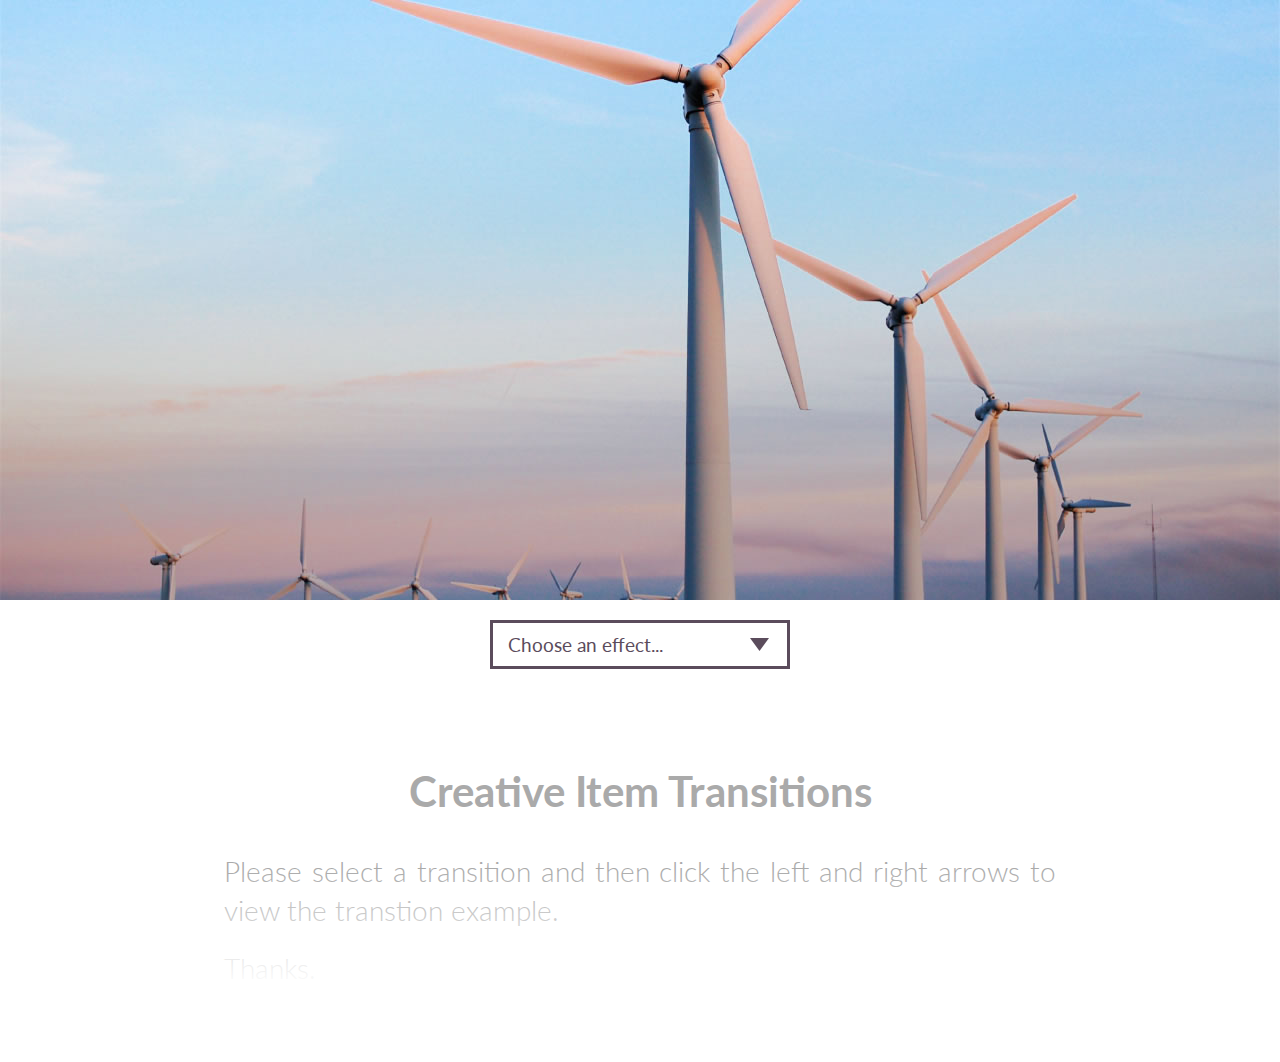
==== transitions/index.html @ 9791c580 "add transitions example" ====
<!DOCTYPE html>
<html lang="en" class="no-js">
	<head>
		<meta charset="UTF-8" />
		<meta http-equiv="X-UA-Compatible" content="IE=edge">
		<meta name="viewport" content="width=device-width, initial-scale=1">
		<title>Item Transition Inspiration | Demo 2: Full Width</title>
		<meta name="description" content="Item Transition Inspiration | Demo 2: Full Width" />
		<meta name="keywords" content="item transition, css animation, inspiration, web design, demo" />
		<meta name="author" content="Codrops" />
		<link rel="shortcut icon" href="../favicon.ico">
		<link rel="stylesheet" type="text/css" href="css/normalize.css" />
		<link rel="stylesheet" type="text/css" href="css/demo.css" />
		<link rel="stylesheet" type="text/css" href="css/component.css" />
		<link rel="stylesheet" type="text/css" href="css/fxfullwidth.css" />
		<script src="js/modernizr.custom.js"></script>
	</head>
	<body>
		<div class="container demo-2">
			<section>
				<div id="component" class="component component-fullwidth">
					<ul class="itemwrap">
						<li class="current"><img src="img/6.jpg" alt="img06"/>one</li>
						<li><img src="img/7.jpg" alt="img07"/>two</li>
						<li><img src="img/8.jpg" alt="img08"/>three</li>
            <li><img src="img/9.jpg" alt="img08"/>four</li>
					</ul>
          <div class="custom-select">
            <select id="fxselect" name="fxselect">
              <option value="-1" selected>Choose an effect...</option>
              <option value="fxSoftScale">Soft scale</option>
              <option value="fxPressAway">Press away</option>
              <option value="fxSideSwing">Side Swing</option>
              <option value="fxFortuneWheel">Fortune wheel</option>
              <option value="fxSwipe">Swipe</option>
              <option value="fxPushReveal">Push reveal</option>
              <option value="fxSnapIn">Snap in</option>
              <option value="fxLetMeIn">Let me in</option>
              <option value="fxStickIt">Stick it</option>
              <option value="fxArchiveMe">Archive me</option>
              <option value="fxVGrowth">Vertical growth</option>
              <option value="fxSlideBehind">Slide Behind</option>
              <option value="fxSoftPulse">Soft Pulse</option>
              <option value="fxEarthquake">Earthquake</option>
              <option value="fxCliffDiving">Cliff diving</option>
            </select>
          </div>
					<nav>
						<a class="prev" href="#">Previous item</a>
						<a class="next" href="#">Next item</a>
					</nav>
				</div>
			</section>
			<section class="dummy">
				<h2>Creative Item Transitions</h2>
				<p>Please select a transition and then click the left and right arrows to view the transtion example.</p>
        <p>Thanks.</p>
			</section>

		</div><!-- /container -->
		<script src="js/classie.js"></script>
		<script src="js/main.js"></script>
	</body>
</html>
---- transitions/css/demo.css ----
@import url(http://fonts.googleapis.com/css?family=Lato:300,400,700);
@font-face {
	font-weight: normal;
	font-style: normal;
	font-family: 'codropsicons';
	src:url('../fonts/codropsicons/codropsicons.eot');
	src:url('../fonts/codropsicons/codropsicons.eot?#iefix') format('embedded-opentype'),
		url('../fonts/codropsicons/codropsicons.woff') format('woff'),
		url('../fonts/codropsicons/codropsicons.ttf') format('truetype'),
		url('../fonts/codropsicons/codropsicons.svg#codropsicons') format('svg');
}

*, *:after, *:before { -webkit-box-sizing: border-box; -moz-box-sizing: border-box; box-sizing: border-box; }
.clearfix:before, .clearfix:after {
 /*content: ''; */
 display: table; }
.clearfix:after { clear: both; }

body {
	background: #fff;
	color: #5b4c5c;
	font-size: 100%;
	line-height: 1.25;
	font-family: 'Lato', Arial, sans-serif;
}

a {
	color: #928792;
	text-decoration: none;
	outline: none;
}

a:hover, a:focus {
	color: #726973;
}

section {
	padding: 0 0 2em;
	text-align: center;
}

.dummy {
	font-size: 1.75em;
	color: #aaa;
	text-align: justify;
	width: 65%;
	margin: 0 auto;
	padding-top: 3.5em;
}

.dummy h2 {
	text-align: center;
}

.dummy p {
	line-height: 1.4;
	position: relative;
	font-weight: 300;
	margin: 0 0 0.65em;
}

.dummy p:last-child::after {
	content: '';
	position: absolute;
	bottom: 0;
	left: 0;
	height: 120px;
	width: 100%;
	background-image: linear-gradient(to bottom, transparent, white);
}

/* Custom select style, from: https://coderwall.com/p/w7npmq and http://codepen.io/gnclmorais/pen/cHkqt */
.custom-select {
	padding: 0;
	border: 3px solid #5b4c5c;
	width: 300px;
	margin: 20px auto 25px;
	overflow: hidden;
	font-size: 1.2em;
	background: transparent url(../img/triangle_dark.png) no-repeat 94% 50%;
}

.custom-select select {
	padding: 10px 15px;
	cursor: pointer;
	width: 100%;
	color: #5b4c5c;
	border: none;
	box-shadow: none;
	background-color: transparent;
	background-image: none;
	-webkit-appearance: none;
	-moz-appearance: none;
	appearance: none;
	text-indent: 0.01px;
    text-overflow: '';
}

.custom-select select:focus {
	outline: none;
}

@media screen and (max-width: 25em) {

	.codrops-icon span {
		display: none;
	}

}
---- transitions/css/component.css ----
@font-face {
	font-family: 'fontawesome';
	src:url('../fonts/fontawesome/fontawesome.eot?-ulzwqn');
	src:url('../fonts/fontawesome/fontawesome.eot?#iefix-ulzwqn') format('embedded-opentype'),
		url('../fonts/fontawesome/fontawesome.woff?-ulzwqn') format('woff'),
		url('../fonts/fontawesome/fontawesome.ttf?-ulzwqn') format('truetype'),
		url('../fonts/fontawesome/fontawesome.svg?-ulzwqn#fontawesome') format('svg');
	font-weight: normal;
	font-style: normal;
} /* Made with http://icomoon.io/app */


.container {
	overflow: hidden;
}

/* This is the style for the dummy image slider. Animations are in fx[type].css */

.component {
	margin: 0 auto;
	position: relative;
	margin-bottom: 40px;
	max-width: 100%;
}

.component-small {
	width: 650px;
	height: 290px;
}

.component-fullwidth {
	width: 100%;
	height: 600px;
	margin-bottom: 0;
	background: #333;
}

.component-transparent {
	width: 900px;
	height: 500px;
}

.component > ul {
	width: 100%;
	max-width: 100%;
	height: 100%;
	position: relative;
	list-style: none;
	padding: 0;
	margin: 0 auto;
}

.component-small > ul {
	width: 450px;
}

.component-fullwidth > ul {
	overflow: hidden;
}

.component-transparent > ul {
	width: 112px;
}

.component li {
	width: 100%;
	height: 100%;
	position: absolute;
	top: 0;
	left: 0;
	pointer-events: none;
	opacity: 0;
	z-index: 999;
}

.component-fullwidth li {
	overflow: hidden;
}

.component .current {
	opacity: 1;
	pointer-events: auto;
	z-index: 1000;
}

.component li img {
	display: block;
	max-width: 100%;
}

.component-fullwidth li img {
	min-width: 100%;
	max-width: none;
	position: absolute;
	left: 50%;
	-webkit-transform: translateX(-50%);
	transform: translateX(-50%);
}

.component nav a {
	position: absolute;
	width: 60px;
	height: 60px;
	color: #5b4c5c;
	outline: none;
	overflow: hidden;
	text-align: center;
	line-height: 200px;
	top: 50%;
	-webkit-transform: translateY(-50%);
	transform: translateY(-50%);
}

.component-small nav a.prev,
.component-transparent nav a.prev {
	left: 0px;
}

.component-small nav a.next,
.component-transparent nav a.next {
	right: 0px;
}

.component-fullwidth nav a {
	top: 100%;
	margin-top: 85px;
	left: 50%;
	-webkit-transform: translateY(0%);
	transform: translateY(0%);
}

.component-fullwidth nav a.prev {
	margin-left: -80px;
}

.component-fullwidth nav a.next {
	margin-left: 20px;
}

.component nav a::before {
	position: absolute;
	left: 0;
	top: 0;
	width: 100%;
	line-height: 60px;
	height: 100%;
	font-family: 'fontawesome';
	font-size: 60px;
	speak: none;
	font-style: normal;
	font-weight: normal;
	font-variant: normal;
	text-transform: none;
	line-height: 1;
	opacity: 0.5;
	-webkit-font-smoothing: antialiased;
	-moz-osx-font-smoothing: grayscale;
}

.component nav a:hover::before {
	opacity: 1;
}

a.prev::before {
	content: "\e601";
}

a.next::before {
	content: "\e600";
}

@media screen and (max-width: 35.5em) {
	.component-small nav a {
		top: 100%;
		margin-top: 10px;
		-webkit-transform: translateY(0%);
		transform: translateY(0%);
	}

	.component-small nav a.prev {
		left: 50%;
		margin-left: -80px;
	}

	.component-small nav a.next {
		margin-left: 20px;
		right: auto;
		left: 50%;
	}
}
---- transitions/css/fxfullwidth.css ----
/* 4 classes: navInLeft, navInRight, navOutLeft, navOutRight */

/*****************************************/
/* Soft Scale */
/*****************************************/

.fxSoftScale .navOutNext {
	-webkit-animation: scaleUp 1.5s forwards cubic-bezier(0.7, 0, 0.3, 1);
	animation: scaleUp 1.5s forwards cubic-bezier(0.7, 0, 0.3, 1);
}

.fxSoftScale .navInNext {
	-webkit-animation: scaleDownUp 1.5s forwards cubic-bezier(0.7, 0, 0.3, 1);
	animation: scaleDownUp 1.5s forwards cubic-bezier(0.7, 0, 0.3, 1);
}

.fxSoftScale .navOutPrev {
	-webkit-animation: scaleDown 1.5s forwards cubic-bezier(0.7, 0, 0.3, 1);
	animation: scaleDown 1.5s forwards cubic-bezier(0.7, 0, 0.3, 1);
}

.fxSoftScale .navInPrev {
	-webkit-animation: scaleUpDown 1.5s forwards cubic-bezier(0.7, 0, 0.3, 1);
	animation: scaleUpDown 1.5s forwards cubic-bezier(0.7, 0, 0.3, 1);
}

@-webkit-keyframes scaleUp {
	to {
		-webkit-transform: scale(1.2);
		opacity: 0;
	}
}

@keyframes scaleUp {
	to {
		transform: scale(1.2);
		opacity: 0;
	}
}

@-webkit-keyframes scaleDownUp {
	from {
		opacity: 0;
		-webkit-transform: scale(0.9);
	}
	to {
		opacity: 1;
		-webkit-transform: scale(1);
	}
}

@keyframes scaleDownUp {
	from {
		opacity: 0;
		transform: scale(0.9);
	}
	to {
		opacity: 1;
		transform: scale(1);
	}
}

@-webkit-keyframes scaleDown {
	to {
		opacity: 0;
		-webkit-transform: scale(0.9);
	}
}

@keyframes scaleDown {
	to {
		opacity: 0;
		transform: scale(0.9);
	}
}

@-webkit-keyframes scaleUpDown {
	from {
		-webkit-transform: scale(1.2);
	}
	to {
		opacity: 1;
		-webkit-transform: scale(1);
	}
}

@keyframes scaleUpDown {
	from {
		transform: scale(1.2);
	}
	to {
		opacity: 1;
		transform: scale(1);
	}
}

/*****************************************/
/* Press away */
/*****************************************/

.fxPressAway .navOutNext {
	-webkit-animation: slideOutScaleRight 1.2s forwards cubic-bezier(0.7, 0, 0.3, 1);
	animation: slideOutScaleRight 1.2s forwards cubic-bezier(0.7, 0, 0.3, 1);
}

.fxPressAway .navInNext {
	opacity: 1;
	-webkit-animation: slideInFromLeft 1.2s forwards cubic-bezier(0.7, 0, 0.3, 1);
	animation: slideInFromLeft 1.2s forwards cubic-bezier(0.7, 0, 0.3, 1);
}

.fxPressAway .navOutPrev {
	-webkit-animation: slideOutScaleLeft 1.2s forwards cubic-bezier(0.7, 0, 0.3, 1);
	animation: slideOutScaleLeft 1.2s forwards cubic-bezier(0.7, 0, 0.3, 1);
}

.fxPressAway .navInPrev {
	opacity: 1;
	-webkit-animation: slideInFromRight 1.2s forwards cubic-bezier(0.7, 0, 0.3, 1);
	animation: slideInFromRight 1.2s forwards cubic-bezier(0.7, 0, 0.3, 1);
}

@-webkit-keyframes slideOutScaleRight {
	to {
		-webkit-transform: translateX(100%) scale(0.9);
		opacity: 0;
	}
}

@keyframes slideOutScaleRight {
	to {
		transform: translateX(100%) scale(0.9);
		opacity: 0;
	}
}

@-webkit-keyframes slideInFromLeft {
	from {
		-webkit-transform: translateX(-100%);
	}
	to {
		-webkit-transform: translateX(0);
	}
}

@keyframes slideInFromLeft {
	from {
		transform: translateX(-100%);
	}
	to {
		transform: translateX(0);
	}
}

@-webkit-keyframes slideOutScaleLeft {
	to {
		-webkit-transform: translateX(-100%) scale(0.9);
		opacity: 0;
	}
}

@keyframes slideOutScaleLeft {
	to {
		transform: translateX(-100%) scale(0.9);
		opacity: 0;
	}
}

@-webkit-keyframes slideInFromRight {
	from {
		-webkit-transform: translateX(100%);
	}
	to {
		-webkit-transform: translateX(0);
	}
}

@keyframes slideInFromRight {
	from {
		transform: translateX(100%);
	}
	to {
		transform: translateX(0);
	}
}

/*****************************************/
/* Side Swing */
/*****************************************/

.fxSideSwing .navOutNext {
	-webkit-animation: slideOutScaleRight 1.2s forwards;
	animation: slideOutScaleRight 1.2s forwards;
	-webkit-animation-timing-function: cubic-bezier(1, 0, 0, 1); /* older webkit */
	-webkit-animation-timing-function: cubic-bezier(1, -0.2, 0, 1);
	animation-timing-function: cubic-bezier(1, -0.2, 0, 1);
}

.fxSideSwing .navInNext {
	opacity: 1;
	-webkit-animation: slideInFromLeft 1.2s forwards;
	animation: slideInFromLeft 1.2s forwards;
	-webkit-animation-timing-function: cubic-bezier(1, 0, 0, 1); /* older webkit */
	-webkit-animation-timing-function: cubic-bezier(1, -0.2, 0, 1);
	animation-timing-function: cubic-bezier(1, -0.2, 0, 1);
}

.fxSideSwing .navOutPrev {
	-webkit-animation: slideOutScaleLeft 1.2s forwards;
	animation: slideOutScaleLeft 1.2s forwards;
	-webkit-animation-timing-function: cubic-bezier(1, 0, 0, 1); /* older webkit */
	-webkit-animation-timing-function: cubic-bezier(1, -0.2, 0, 1);
	animation-timing-function: cubic-bezier(1, -0.2, 0, 1);
}

.fxSideSwing .navInPrev {
	opacity: 1;
	-webkit-animation: slideInFromRight 1.2s forwards;
	animation: slideInFromRight 1.2s forwards;
	-webkit-animation-timing-function: cubic-bezier(1, 0, 0, 1); /* older webkit */
	-webkit-animation-timing-function: cubic-bezier(1, -0.2, 0, 1);
	animation-timing-function: cubic-bezier(1, -0.2, 0, 1);
}

/*****************************************/
/* Fortune wheel */
/*****************************************/

.fxFortuneWheel .itemwrap {
	-webkit-perspective: 1600px;
	perspective: 1600px;
}

.fxFortuneWheel .navOutNext {
	-webkit-animation: slideOutScaleRight 1.2s forwards cubic-bezier(0.7, 0, 0.3, 1);
	animation: slideOutScaleRight 1.2s forwards cubic-bezier(0.7, 0, 0.3, 1);
}

.fxFortuneWheel .navInNext {
	-webkit-transform-origin: 100% 50%;
	transform-origin: 100% 50%;
	-webkit-animation: rotateInFromLeft 1.2s forwards cubic-bezier(0.7, 0, 0.3, 1);
	animation: rotateInFromLeft 1.2s forwards cubic-bezier(0.7, 0, 0.3, 1);
}

.fxFortuneWheel .navOutPrev {
	-webkit-animation: slideOutScaleLeft 1.2s forwards cubic-bezier(0.7, 0, 0.3, 1);
	animation: slideOutScaleLeft 1.2s forwards cubic-bezier(0.7, 0, 0.3, 1);
}

.fxFortuneWheel .navInPrev {
	-webkit-transform-origin: 0% 50%;
	transform-origin: 0% 50%;
	-webkit-animation: rotateInFromRight 1.2s forwards cubic-bezier(0.7, 0, 0.3, 1);
	animation: rotateInFromRight 1.2s forwards cubic-bezier(0.7, 0, 0.3, 1);
}

@-webkit-keyframes rotateInFromLeft {
	from {
		-webkit-transform: translateX(-100%) rotateY(-55deg);
	}
	to {
		-webkit-transform: translateX(0) rotateY(0deg);
		opacity: 1;
	}
}

@keyframes rotateInFromLeft {
	from {
		transform: translateX(-100%) rotateY(-55deg);
	}
	to {
		transform: translateX(0) rotateY(0deg);
		opacity: 1;
	}
}

@-webkit-keyframes rotateInFromRight {
	from {
		-webkit-transform: translateX(100%) rotateY(55deg);
	}
	to {
		-webkit-transform: translateX(0) rotateY(0deg);
		opacity: 1;
	}
}

@keyframes rotateInFromRight {
	from {
		transform: translateX(100%) rotateY(55deg);
	}
	to {
		transform: translateX(0) rotateY(0deg);
		opacity: 1;
	}
}

/*****************************************/
/* Swipe */
/*****************************************/

.fxSwipe .navOutNext {
	-webkit-animation: decreaseHeight 0.8s forwards ease-in-out;
	animation: decreaseHeight 0.8s forwards ease-in-out;
}

.fxSwipe .navInNext {
	-webkit-animation: show 0.8s forwards ease-in-out;
	animation: show 0.8s forwards ease-in-out;
}

.fxSwipe .navOutPrev {
	-webkit-animation: hide 0.8s forwards ease-in-out;
	animation: hide 0.8s forwards ease-in-out;
}

.fxSwipe .navInPrev {
	z-index: 1001;
	opacity: 1;
	-webkit-animation: increaseHeight 0.8s forwards ease-in-out;
	animation: increaseHeight 0.8s forwards ease-in-out;
}

@-webkit-keyframes decreaseHeight {
	to {
		height: 0;
	}
}

@keyframes decreaseHeight {
	to {
		height: 0;
	}
}

@-webkit-keyframes show {
	0% {
		opacity: 0;
	}
	1%,100% {
		opacity: 1;
	}
}

@keyframes show {
	0% {
		opacity: 0;
	}
	1%,100% {
		opacity: 1;
	}
}

@-webkit-keyframes hide {
	0%,99% {
		opacity: 1;
	}
	100% {
		opacity: 0;
	}
}

@keyframes hide {
	0%,99% {
		opacity: 1;
	}
	100% {
		opacity: 0;
	}
}

@-webkit-keyframes increaseHeight {
	from {
		height: 0;
	}
	to {
		height: 100%;
	}
}

@keyframes increaseHeight {
	from {
		height: 0;
	}
	to {
		height: 100%;
	}
}

/*****************************************/
/* Push reveal */
/*****************************************/

.fxPushReveal .navOutNext {
	opacity: 1;
	-webkit-animation: slideOutBottom 0.7s forwards ease-in-out;
	animation: slideOutBottom 0.7s forwards ease-in-out;
}

.fxPushReveal .navInNext {
	opacity: 1;
	-webkit-animation: slideInHalfFromTop 0.7s forwards ease-in-out;
	animation: slideInHalfFromTop 0.7s forwards ease-in-out;
}

.fxPushReveal .navOutPrev {
	opacity: 1;
	-webkit-animation: slideOutHalfTop 0.7s forwards ease-in-out;
	animation: slideOutHalfTop 0.7s forwards ease-in-out;
}

.fxPushReveal .navInPrev {
	opacity: 1;
	z-index: 1001;
	-webkit-animation: slideInFromBottom 0.7s forwards ease-in-out;
	animation: slideInFromBottom 0.7s forwards ease-in-out;
}

@-webkit-keyframes slideOutBottom {
	to {
		-webkit-transform: translateY(100%);
	}
}

@keyframes slideOutBottom {
	to {
		transform: translateY(100%);
	}
}

@-webkit-keyframes slideInHalfFromTop {
	from {
		-webkit-transform: translateY(-50%);
	}
	to {
		-webkit-transform: translateY(0);
	}
}

@keyframes slideInHalfFromTop {
	from {
		transform: translateY(-50%);
	}
	to {
		transform: translateY(0);
	}
}

@-webkit-keyframes slideOutHalfTop {
	to {
		-webkit-transform: translateY(-50%);
	}
}

@keyframes slideOutHalfTop {
	to {
		transform: translateY(-50%);
	}
}

@-webkit-keyframes slideInFromBottom {
	from {
		-webkit-transform: translateY(100%);
	}
	to {
		-webkit-transform: translateY(0);
	}
}

@keyframes slideInFromBottom {
	from {
		transform: translateY(100%);
	}
	to {
		transform: translateY(0);
	}
}

/*****************************************/
/* Snap in */
/*****************************************/

.fxSnapIn .navOutNext {
	-webkit-animation: slideOutLeft 0.5s forwards ease-in;
	animation: slideOutLeft 0.5s forwards ease-in;
}

.fxSnapIn .navInNext {
	z-index: 1001;
	opacity: 1;
	-webkit-animation: slideFromRightFast 0.5s forwards cubic-bezier(0.7, 0, 0.3, 1);
	animation: slideFromRightFast 0.5s forwards cubic-bezier(0.7, 0, 0.3, 1);
}

.fxSnapIn .navOutPrev {
	-webkit-animation: slideOutRight 0.5s forwards ease-in;
	animation: slideOutRight 0.5s forwards ease-in;
}

.fxSnapIn .navInPrev {
	z-index: 1001;
	opacity: 1;
	-webkit-animation: slideFromLeftFast 0.5s forwards cubic-bezier(0.7, 0, 0.3, 1);
	animation: slideFromLeftFast 0.5s forwards cubic-bezier(0.7, 0, 0.3, 1);
}

.fxSnapIn li::after {
	content: '';
	position: absolute;
	top: 0;
	left: 0;
	width: 100%;
	height: 100%;
	opacity: 0;
	pointer-events: none;
	background-color: rgba(0,0,0,0.8);
	-webkit-transition: opacity 0.4s 0.1s ease-in;
	transition: opacity 0.4s 0.1s ease-in;
}

.fxSnapIn .navOutPrev::after,
.fxSnapIn .navOutNext::after {
	opacity: 1;
}

@-webkit-keyframes slideOutLeft {
	to {
		-webkit-transform: translateX(-10%);
	}
}

@keyframes slideOutLeft {
	to {
		transform: translateX(-10%);
	}
}

@-webkit-keyframes slideFromRightFast {
	0%,50% {
		-webkit-transform: translateX(100%);
	}
	100% {
		-webkit-transform: translateX(0%);
	}
}

@keyframes slideFromRightFast {
	0%,50% {
		transform: translateX(100%);
	}
	100% {
		transform: translateX(0%);
	}
}

@-webkit-keyframes slideOutRight {
	to {
		-webkit-transform: translateX(10%);
	}
}

@keyframes slideOutRight {
	to {
		transform: translateX(10%);
	}
}

@-webkit-keyframes slideFromLeftFast {
	0%,50% {
		-webkit-transform: translateX(-100%);
	}
	100% {
		-webkit-transform: translateX(0%);
	}
}

@keyframes slideFromLeftFast {
	0%,50% {
		transform: translateX(-100%);
	}
	100% {
		transform: translateX(0%);
	}
}

/*****************************************/
/* Let me in */
/*****************************************/

.fxLetMeIn .itemwrap {
	-webkit-perspective: 1600px;
	perspective: 1600px;
}

.fxLetMeIn .navOutNext {
	-webkit-transform-origin: 0% 50%;
	transform-origin: 0% 50%;
	-webkit-animation: rotateOutRight 0.5s forwards ease-in-out;
	animation: rotateOutRight 0.5s forwards ease-in-out;
}

.fxLetMeIn .navInNext {
	z-index: 1001;
	opacity: 1;
	-webkit-animation: slideFromRightFast 0.5s forwards ease;
	animation: slideFromRightFast 0.5s forwards ease;
}

.fxLetMeIn .navOutPrev {
	-webkit-transform-origin: 100% 0%;
	transform-origin: 100% 0%;
	-webkit-animation: rotateOutLeft 0.5s forwards ease-in-out;
	animation: rotateOutLeft 0.5s forwards ease-in-out;
}

.fxLetMeIn .navInPrev {
	z-index: 1001;
	opacity: 1;
	-webkit-animation: slideFromLeftFast 0.5s forwards ease;
	animation: slideFromLeftFast 0.5s forwards ease;
}

.fxLetMeIn li::after {
	content: '';
	position: absolute;
	top: 0;
	left: 0;
	width: 100%;
	height: 100%;
	opacity: 0;
	pointer-events: none;
	background-color: rgba(0,0,0,0.6);
	-webkit-transition: opacity 0.5s ease-in-out;
	transition: opacity 0.5s ease-in-out;
}

.fxLetMeIn .navOutPrev::after,
.fxLetMeIn .navOutNext::after {
	opacity: 1;
}

@-webkit-keyframes rotateOutRight {
	to {
		-webkit-transform: rotateY(10deg);
	}
}

@keyframes rotateOutRight {
	to {
		transform: rotateY(10deg);
	}
}

@-webkit-keyframes rotateOutLeft {
	to {
		-webkit-transform: rotateY(-10deg);
	}
}

@keyframes rotateOutLeft {
	to {
		transform: rotateY(-10deg);
	}
}

/*****************************************/
/* Stick it */
/*****************************************/

.fxStickIt .itemwrap {
	-webkit-perspective: 1600px;
	perspective: 1600px;
}

.fxStickIt .navOutNext {
	-webkit-transform-origin: 50% 0%;
	transform-origin: 50% 0%;
	-webkit-animation: rotateBottomSideOut 0.8s forwards ease-in;
	animation: rotateBottomSideOut 0.8s forwards ease-in;
}

.fxStickIt .navInNext {
	z-index: 1001;
	opacity: 1;
	-webkit-animation: slideInFromBottomDelayed 0.8s forwards;
	animation: slideInFromBottomDelayed 0.8s forwards;
}

.fxStickIt .navOutPrev {
	opacity: 1;
	-webkit-animation: slideOutToBottom 0.8s forwards;
	animation: slideOutToBottom 0.8s forwards;
}

.fxStickIt .navInPrev {
	-webkit-transform-origin: 50% 0%;
	transform-origin: 50% 0%;
	-webkit-animation: rotateBottomSideIn 0.8s 0.1s forwards ease-in;
	animation: rotateBottomSideIn 0.8s 0.1s forwards ease-in;
}

@-webkit-keyframes rotateBottomSideOut {
	40% {
		-webkit-transform: rotateX(-15deg);
		-webkit-animation-timing-function: ease-out;
	}
	100% {
		opacity: 0;
		-webkit-transform: scale(0.8) translateZ(-200px);
	}
}

@keyframes rotateBottomSideOut {
	40% {
		transform: rotateX(-15deg);
		animation-timing-function: ease-out;
	}
	100% {
		opacity: 0;
		transform: scale(0.8) translateZ(-200px);
	}
}

@-webkit-keyframes slideInFromBottomDelayed {
	0%, 30% {
		-webkit-transform: translateY(100%);
	}
	100% {
		-webkit-transform: translateY(0);
	}
}

@keyframes slideInFromBottomDelayed {
	0%, 30% {
		transform: translateY(100%);
	}
	100% {
		transform: translateY(0);
	}
}

@-webkit-keyframes rotateBottomSideIn {
	0% {
		opacity: 0;
		-webkit-transform: scale(0.8) translateZ(-200px);
	}
	60% {
		-webkit-transform: scale(1) translateZ(0) rotateX(-15deg);
		-webkit-animation-timing-function: ease-out;
	}
	100% {
		opacity: 1;
		-webkit-transform: scale(1) translateZ(0) rotateX(0deg);
	}
}

@keyframes rotateBottomSideIn {
	0% {
		opacity: 0;
		transform: scale(0.8) translateZ(-200px);
	}
	60% {
		transform: scale(1) translateZ(0) rotateX(-15deg);
		animation-timing-function: ease-out;
	}
	100% {
		opacity: 1;
		transform: scale(1) translateZ(0) rotateX(0deg);
	}
}

/*****************************************/
/* Archive me */
/*****************************************/

.fxArchiveMe .navOutNext {
	-webkit-animation: scaleHalfDown 0.7s forwards cubic-bezier(0.7, 0, 0.3, 1);
	animation: scaleHalfDown 0.7s forwards cubic-bezier(0.7, 0, 0.3, 1);
}

.fxArchiveMe .navInNext {
	z-index: 1001;
	opacity: 1;
	-webkit-animation: slideInFromBottom 0.7s forwards cubic-bezier(0.7, 0, 0.3, 1);
	animation: slideInFromBottom 0.7s forwards cubic-bezier(0.7, 0, 0.3, 1);
}

.fxArchiveMe .navOutPrev {
	-webkit-animation: slideOutToBottom 0.7s forwards cubic-bezier(0.7, 0, 0.3, 1);
	animation: slideOutToBottom 0.7s forwards cubic-bezier(0.7, 0, 0.3, 1);
}

.fxArchiveMe .navInPrev {
	-webkit-animation: scaleHalfUp 0.7s forwards cubic-bezier(0.7, 0, 0.3, 1);
	animation: scaleHalfUp 0.7s forwards cubic-bezier(0.7, 0, 0.3, 1);
}

.fxArchiveMe li::before,
.fxArchiveMe li::after {
	content: '';
	position: absolute;
	top: 0;
	left: 0;
	width: 100%;
	height: 100%;
	pointer-events: none;
	background-color: rgba(0,0,0,0.7);
	-webkit-transition: opacity 0.7s cubic-bezier(0.7, 0, 0.3, 1);
	transition: opacity 0.7s cubic-bezier(0.7, 0, 0.3, 1);
}

.fxArchiveMe li::after,
.fxArchiveMe .navOutNext::before {
	opacity: 1;
}

.fxArchiveMe li::before,
.fxArchiveMe li.current::after,
.fxArchiveMe .navInNext::after,
.fxArchiveMe .navInPrev::after {
	opacity: 0;
}

.fxArchiveMe .navInNext::after {
	-webkit-transition: none;
	transition: none;
}

@-webkit-keyframes scaleHalfDown {
	to {
		-webkit-transform: scale(0.6);
		opacity: 0;
	}
}

@keyframes scaleHalfDown {
	to {
		transform: scale(0.6);
		opacity: 0;
	}
}

@-webkit-keyframes slideOutToBottom {
	to {
		-webkit-transform: translateY(100%);
	}
}

@keyframes slideOutToBottom {
	to {
		transform: translateY(100%);
	}
}

@-webkit-keyframes scaleHalfUp {
	from {
		opacity: 0;
		-webkit-transform: scale(0.6);
	}
	to {
		opacity: 1;
		-webkit-transform: scale(1);
	}
}

@keyframes scaleHalfUp {
	from {
		opacity: 0;
		transform: scale(0.6);
	}
	to {
		opacity: 1;
		transform: scale(1);
	}
}

/*****************************************/
/* Vertical growth */
/*****************************************/

.fxVGrowth .navOutNext {
	-webkit-animation: scaleDown 0.6s forwards cubic-bezier(0.6, 0, 0.4, 1);
	animation: scaleDown 0.6s forwards cubic-bezier(0.6, 0, 0.4, 1);
}

.fxVGrowth .navInNext {
	z-index: 1001;
	opacity: 1;
	-webkit-transform-origin: 50% 100%;
	transform-origin: 50% 100%;
	-webkit-animation: maximize 0.6s forwards cubic-bezier(0.6, 0, 0.4, 1);
	animation: maximize 0.6s forwards cubic-bezier(0.6, 0, 0.4, 1);
}

.fxVGrowth .navOutPrev {
	-webkit-animation: scaleDown 0.6s forwards cubic-bezier(0.6, 0, 0.4, 1);
	animation: scaleDown 0.6s forwards cubic-bezier(0.6, 0, 0.4, 1);
}

.fxVGrowth .navInPrev {
	z-index: 1001;
	opacity: 1;
	-webkit-transform-origin: 50% 0%;
	transform-origin: 50% 0%;
	-webkit-animation: maximize 0.6s forwards cubic-bezier(0.6, 0, 0.4, 1);
	animation: maximize 0.6s forwards cubic-bezier(0.6, 0, 0.4, 1);
}

@-webkit-keyframes maximize {
	from {
		-webkit-transform: scale(0);
	}
	to {
		-webkit-transform: scale(1);
	}
}

@keyframes maximize {
	from {
		transform: scale(0);
	}
	to {
		transform: scale(1);
	}
}

/*****************************************/
/* Slide Behind */
/* From https://github.com/hakimel/kontext by Hakim El Hattab, http://hakim.se */
/*****************************************/

.fxSlideBehind .itemwrap {
	-webkit-perspective: 1000px;
	perspective: 1000px;
}

.fxSlideBehind .navOutNext {
	-webkit-animation: hideLeft 0.8s forwards;
	animation: hideLeft 0.8s forwards;
}

.fxSlideBehind .navInNext {
	-webkit-animation: showRight 0.8s forwards;
	animation: showRight 0.8s forwards;
}

.fxSlideBehind .navOutPrev {
	-webkit-animation: hideRight 0.8s forwards;
	animation: hideRight 0.8s forwards;
}

.fxSlideBehind .navInPrev {
	-webkit-animation: showLeft 0.8s forwards;
	animation: showLeft 0.8s forwards;
}

@-webkit-keyframes hideLeft {
	0% { -webkit-transform: translateZ( 0px ); }
	40% { -webkit-transform: translate( 0, -40% ) scale( 0.8 ) rotateX( -20deg ); z-index: 9999; }
	100% { opacity: 1; -webkit-transform: translateZ( -400px ); }
}

@keyframes hideLeft {
	0% { transform: translateZ( 0px ); }
	40% { transform: translate( 0, -40% ) scale( 0.8 ) rotateX( -20deg ); z-index: 9999; }
	100% { opacity: 1; transform: translateZ( -400px ); }
}

@-webkit-keyframes showRight {
	0% { -webkit-transform: translateZ( -400px ); opacity: 1; }
	40% { -webkit-transform: translate( 0, 40% ) scale( 0.8 ) rotateX( 20deg ); opacity: 1; }
	41% { -webkit-transform: translate( 0, 40% ) scale( 0.8 ) rotateX( 20deg ); opacity: 1; z-index: 9999; }
	100% { -webkit-transform: translateZ( 0px ); opacity: 1; z-index: 9999; }
}

@keyframes showRight {
	0% { transform: translateZ( -400px ); opacity: 1; }
	40% { transform: translate( 0, 40% ) scale( 0.8 ) rotateX( 20deg ); opacity: 1; }
	41% { transform: translate( 0, 40% ) scale( 0.8 ) rotateX( 20deg ); opacity: 1; z-index: 9999; }
	100% { transform: translateZ( 0px ); opacity: 1; z-index: 9999; }
}

@-webkit-keyframes hideRight {
	0% { -webkit-transform: translateZ( 0px ); }
	40% { -webkit-transform: translate( 0, 40% ) scale( 0.8 ) rotateX( 20deg ); z-index: 9999; }
	100% { opacity: 1; -webkit-transform: translateZ( -400px ); }
}

@keyframes hideRight {
	0% { transform: translateZ( 0px ); }
	40% { transform: translate( 0, 40% ) scale( 0.8 ) rotateX( 20deg ); z-index: 9999; }
	100% { opacity: 1; transform: translateZ( -400px ); }
}

@-webkit-keyframes showLeft {
	0% { -webkit-transform: translateZ( -400px ); opacity: 1; }
	40% { -webkit-transform: translate( 0, -40% ) scale( 0.8 ) rotateX( -20deg ); opacity: 1; }
	41% { -webkit-transform: translate( 0, -40% ) scale( 0.8 ) rotateX( -20deg ); opacity: 1; z-index: 9999; }
	100% { -webkit-transform: translateZ( 0px ); opacity: 1; z-index: 9999; }
}

@keyframes showLeft {
	0% { transform: translateZ( -400px ); opacity: 1; }
	40% { transform: translate( 0, -40% ) scale( 0.8 ) rotateX( -20deg ); opacity: 1; }
	41% { transform: translate( 0, -40% ) scale( 0.8 ) rotateX( -20deg ); opacity: 1; z-index: 9999; }
	100% { transform: translateZ( 0px ); opacity: 1; z-index: 9999; }
}

/*****************************************/
/* Soft Pulse */
/*****************************************/

.fxSoftPulse .navOutPrev,
.fxSoftPulse .navOutNext {
	-webkit-animation: scaleUpFadeOut 0.8s forwards ease-in;
	animation: scaleUpFadeOut 0.8s forwards ease-in;
}

.fxSoftPulse .navInPrev,
.fxSoftPulse .navInNext {
	-webkit-animation: scaleDownFadeIn 0.8s forwards ease-out;
	animation: scaleDownFadeIn 0.8s forwards ease-out;
}

@-webkit-keyframes scaleUpFadeOut {
	50% {
		-webkit-transform: scale(1.2);
		opacity: 1;
	}
	75% {
		-webkit-transform: scale(1.1);
		opacity: 0;
	}
	100% {
		-webkit-transform: scale(1);
		opacity: 0;
	}
}

@keyframes scaleUpFadeOut {
	50% {
		transform: scale(1.2);
		opacity: 1;
	}
	75% {
		transform: scale(1.1);
		opacity: 0;
	}
	100% {
		transform: scale(1);
		opacity: 0;
	}
}

@-webkit-keyframes scaleDownFadeIn {
	50% {
		opacity: 1;
		-webkit-transform: scale(1.2);
	}
	100% {
		opacity: 1;
		-webkit-transform: scale(1);
	}
}

@keyframes scaleDownFadeIn {
	50% {
		opacity: 1;
		transform: scale(1.2);
	}
	100% {
		opacity: 1;
		transform: scale(1);
	}
}

/*****************************************/
/* Earthquake */
/* From http://elrumordelaluz.github.io/csshake/ by Lionel, http://t.co/thCECnx1Yg */
/*****************************************/

.fxEarthquake .navOutNext {
	opacity: 1;
	-webkit-animation: shakeSlideBottom 1s 0.1s forwards;
	animation: shakeSlideBottom 1s 0.1s forwards;
}

.fxEarthquake .navInNext {
	-webkit-animation: pushFromTop 1s 0.1s forwards;
	animation: pushFromTop 1s 0.1s forwards;
}

.fxEarthquake .navOutPrev {
	opacity: 1;
	-webkit-animation: shakeSlideTop 1s 0.1s forwards;
	animation: shakeSlideTop 1s 0.1s forwards;
}

.fxEarthquake .navInPrev{
	opacity: 1;
	-webkit-animation: pushFromBottom 1s 0.1s forwards;
	animation: pushFromBottom 1s 0.1s forwards;
}

.fxEarthquake li::after {
	content: '';
	position: absolute;
	top: 0;
	left: 0;
	width: 100%;
	height: 100%;
	opacity: 0;
	pointer-events: none;
	background-color: rgba(0,0,0,0.3);
	-webkit-transition: opacity 0.5s;
	transition: opacity 0.5s;
}

.fxEarthquake .navOutPrev::after,
.fxEarthquake .navOutNext::after {
	opacity: 1;
}

@-webkit-keyframes shakeSlideBottom {
	0% { -webkit-transform: translate(0px, 0px) rotate(0deg); }
	2% { -webkit-transform: translate(-1px, -1px) rotate(-0.5deg); }
	4% { -webkit-transform: translate(-1px, -1px) rotate(-0.5deg); }
	6% { -webkit-transform: translate(0px, 0px) rotate(-0.5deg); }
	8% { -webkit-transform: translate(-1px, -1px) rotate(-0.5deg); }
	10% { -webkit-transform: translate(-1px, -1px) rotate(-0.5deg); }
	12% { -webkit-transform: translate(0px, 0px) rotate(-0.5deg); }
	14% { -webkit-transform: translate(-1px, -1px) rotate(-0.5deg); }
	16% { -webkit-transform: translate(0px, 0px) rotate(-0.5deg); }
	18% { -webkit-transform: translate(0px, -1px) rotate(-0.5deg); }
	20% { -webkit-transform: translate(0px, -1px) rotate(-0.5deg); }
	22% { -webkit-transform: translate(0px, -1px) rotate(-0.5deg); }
	24% { -webkit-transform: translate(-1px, 0px) rotate(-0.5deg); }
	26% { -webkit-transform: translate(0px, 0px) rotate(-0.5deg); }
	28% { -webkit-transform: translate(-1px, 0px) rotate(-0.5deg); }
	30% { -webkit-transform: translate(0px, -1px) rotate(-0.5deg); }
	32% { -webkit-transform: translate(-1px, 0px) rotate(-0.5deg); }
	34% { -webkit-transform: translate(0px, -1px) rotate(-0.5deg); }
	36% { -webkit-transform: translate(0px, 0px) rotate(-0.5deg); }
	38% { -webkit-transform: translate(-1px, -1px) rotate(-0.5deg); }
	40% { -webkit-transform: translate(0px, 0px) rotate(-0.5deg); }
	42% { -webkit-transform: translate(-1px, 0px) rotate(-0.5deg); }
	44% { -webkit-transform: translate(0px, -1px) rotate(-0.5deg); }
	46% { -webkit-transform: translate(-1px, -1px) rotate(-0.5deg); }
	48% { -webkit-transform: translate(-1px, -1px) rotate(-0.5deg); }
	50% { -webkit-transform: translate(0px, -1px) rotate(-0.5deg); }
	52% { -webkit-transform: translate(-1px, 0px) rotate(-0.5deg); }
	54% { -webkit-transform: translate(0px, -1px) rotate(-0.5deg); }
	56% { -webkit-transform: translate(-1px, -1px) rotate(-0.5deg); }
	58% { -webkit-transform: translate(0px, 0px) rotate(-0.5deg); }
	60% { -webkit-transform: translate(-1px, 0px) rotate(-0.5deg); }
	62% { -webkit-transform: translate(-1px, -1px) rotate(-0.5deg); }
	64% { -webkit-transform: translate(0px, -1px) rotate(-0.5deg); }
	66% { -webkit-transform: translate(-1px, -1px) rotate(-0.5deg); }
	68% { -webkit-transform: translate(-1px, 0px) rotate(-0.5deg); }
	70% { -webkit-transform: translate(0px, 0px) rotate(-0.5deg); }
	100% { -webkit-transform: translateY(100%); }
}

@keyframes shakeSlideBottom {
	0% { transform: translate(0px, 0px) rotate(0deg); }
	2% { transform: translate(-1px, -1px) rotate(-0.5deg); }
	4% { transform: translate(-1px, -1px) rotate(-0.5deg); }
	6% { transform: translate(0px, 0px) rotate(-0.5deg); }
	8% { transform: translate(-1px, -1px) rotate(-0.5deg); }
	10% { transform: translate(-1px, -1px) rotate(-0.5deg); }
	12% { transform: translate(0px, 0px) rotate(-0.5deg); }
	14% { transform: translate(-1px, -1px) rotate(-0.5deg); }
	16% { transform: translate(0px, 0px) rotate(-0.5deg); }
	18% { transform: translate(0px, -1px) rotate(-0.5deg); }
	20% { transform: translate(0px, -1px) rotate(-0.5deg); }
	22% { transform: translate(0px, -1px) rotate(-0.5deg); }
	24% { transform: translate(-1px, 0px) rotate(-0.5deg); }
	26% { transform: translate(0px, 0px) rotate(-0.5deg); }
	28% { transform: translate(-1px, 0px) rotate(-0.5deg); }
	30% { transform: translate(0px, -1px) rotate(-0.5deg); }
	32% { transform: translate(-1px, 0px) rotate(-0.5deg); }
	34% { transform: translate(0px, -1px) rotate(-0.5deg); }
	36% { transform: translate(0px, 0px) rotate(-0.5deg); }
	38% { transform: translate(-1px, -1px) rotate(-0.5deg); }
	40% { transform: translate(0px, 0px) rotate(-0.5deg); }
	42% { transform: translate(-1px, 0px) rotate(-0.5deg); }
	44% { transform: translate(0px, -1px) rotate(-0.5deg); }
	46% { transform: translate(-1px, -1px) rotate(-0.5deg); }
	48% { transform: translate(-1px, -1px) rotate(-0.5deg); }
	50% { transform: translate(0px, -1px) rotate(-0.5deg); }
	52% { transform: translate(-1px, 0px) rotate(-0.5deg); }
	54% { transform: translate(0px, -1px) rotate(-0.5deg); }
	56% { transform: translate(-1px, -1px) rotate(-0.5deg); }
	58% { transform: translate(0px, 0px) rotate(-0.5deg); }
	60% { transform: translate(-1px, 0px) rotate(-0.5deg); }
	62% { transform: translate(-1px, -1px) rotate(-0.5deg); }
	64% { transform: translate(0px, -1px) rotate(-0.5deg); }
	66% { transform: translate(-1px, -1px) rotate(-0.5deg); }
	68% { transform: translate(-1px, 0px) rotate(-0.5deg); }
	70% { transform: translate(0px, 0px) rotate(-0.5deg); }
	100% { transform: translateY(100%); }
}

@-webkit-keyframes pushFromTop {
	0%, 70% {
		opacity: 0;
		-webkit-transform: translateY(-100%);
	}
	100% {
		opacity: 1;
		-webkit-transform: translateY(0);
	}
}

@keyframes pushFromTop {
	0%, 70% {
		opacity: 0;
		transform: translateY(-100%);
	}
	100% {
		opacity: 1;
		transform: translateY(0);
	}
}

@-webkit-keyframes shakeSlideTop {
	0% { -webkit-transform: translate(0px, 0px) rotate(0deg); }
	2% { -webkit-transform: translate(-1px, -1px) rotate(-0.5deg); }
	4% { -webkit-transform: translate(-1px, -1px) rotate(-0.5deg); }
	6% { -webkit-transform: translate(0px, 0px) rotate(-0.5deg); }
	8% { -webkit-transform: translate(-1px, -1px) rotate(-0.5deg); }
	10% { -webkit-transform: translate(-1px, -1px) rotate(-0.5deg); }
	12% { -webkit-transform: translate(0px, 0px) rotate(-0.5deg); }
	14% { -webkit-transform: translate(-1px, -1px) rotate(-0.5deg); }
	16% { -webkit-transform: translate(0px, 0px) rotate(-0.5deg); }
	18% { -webkit-transform: translate(0px, -1px) rotate(-0.5deg); }
	20% { -webkit-transform: translate(0px, -1px) rotate(-0.5deg); }
	22% { -webkit-transform: translate(0px, -1px) rotate(-0.5deg); }
	24% { -webkit-transform: translate(-1px, 0px) rotate(-0.5deg); }
	26% { -webkit-transform: translate(0px, 0px) rotate(-0.5deg); }
	28% { -webkit-transform: translate(-1px, 0px) rotate(-0.5deg); }
	30% { -webkit-transform: translate(0px, -1px) rotate(-0.5deg); }
	32% { -webkit-transform: translate(-1px, 0px) rotate(-0.5deg); }
	34% { -webkit-transform: translate(0px, -1px) rotate(-0.5deg); }
	36% { -webkit-transform: translate(0px, 0px) rotate(-0.5deg); }
	38% { -webkit-transform: translate(-1px, -1px) rotate(-0.5deg); }
	40% { -webkit-transform: translate(0px, 0px) rotate(-0.5deg); }
	42% { -webkit-transform: translate(-1px, 0px) rotate(-0.5deg); }
	44% { -webkit-transform: translate(0px, -1px) rotate(-0.5deg); }
	46% { -webkit-transform: translate(-1px, -1px) rotate(-0.5deg); }
	48% { -webkit-transform: translate(-1px, -1px) rotate(-0.5deg); }
	50% { -webkit-transform: translate(0px, -1px) rotate(-0.5deg); }
	52% { -webkit-transform: translate(-1px, 0px) rotate(-0.5deg); }
	54% { -webkit-transform: translate(0px, -1px) rotate(-0.5deg); }
	56% { -webkit-transform: translate(-1px, -1px) rotate(-0.5deg); }
	58% { -webkit-transform: translate(0px, 0px) rotate(-0.5deg); }
	60% { -webkit-transform: translate(-1px, 0px) rotate(-0.5deg); }
	62% { -webkit-transform: translate(-1px, -1px) rotate(-0.5deg); }
	64% { -webkit-transform: translate(0px, -1px) rotate(-0.5deg); }
	66% { -webkit-transform: translate(-1px, -1px) rotate(-0.5deg); }
	68% { -webkit-transform: translate(-1px, 0px) rotate(-0.5deg); }
	70% { -webkit-transform: translate(0px, 0px) rotate(-0.5deg); }
	100% { -webkit-transform: translateY(-100%); }
}

@keyframes shakeSlideTop {
	0% { transform: translate(0px, 0px) rotate(0deg); }
	2% { transform: translate(-1px, -1px) rotate(-0.5deg); }
	4% { transform: translate(-1px, -1px) rotate(-0.5deg); }
	6% { transform: translate(0px, 0px) rotate(-0.5deg); }
	8% { transform: translate(-1px, -1px) rotate(-0.5deg); }
	10% { transform: translate(-1px, -1px) rotate(-0.5deg); }
	12% { transform: translate(0px, 0px) rotate(-0.5deg); }
	14% { transform: translate(-1px, -1px) rotate(-0.5deg); }
	16% { transform: translate(0px, 0px) rotate(-0.5deg); }
	18% { transform: translate(0px, -1px) rotate(-0.5deg); }
	20% { transform: translate(0px, -1px) rotate(-0.5deg); }
	22% { transform: translate(0px, -1px) rotate(-0.5deg); }
	24% { transform: translate(-1px, 0px) rotate(-0.5deg); }
	26% { transform: translate(0px, 0px) rotate(-0.5deg); }
	28% { transform: translate(-1px, 0px) rotate(-0.5deg); }
	30% { transform: translate(0px, -1px) rotate(-0.5deg); }
	32% { transform: translate(-1px, 0px) rotate(-0.5deg); }
	34% { transform: translate(0px, -1px) rotate(-0.5deg); }
	36% { transform: translate(0px, 0px) rotate(-0.5deg); }
	38% { transform: translate(-1px, -1px) rotate(-0.5deg); }
	40% { transform: translate(0px, 0px) rotate(-0.5deg); }
	42% { transform: translate(-1px, 0px) rotate(-0.5deg); }
	44% { transform: translate(0px, -1px) rotate(-0.5deg); }
	46% { transform: translate(-1px, -1px) rotate(-0.5deg); }
	48% { transform: translate(-1px, -1px) rotate(-0.5deg); }
	50% { transform: translate(0px, -1px) rotate(-0.5deg); }
	52% { transform: translate(-1px, 0px) rotate(-0.5deg); }
	54% { transform: translate(0px, -1px) rotate(-0.5deg); }
	56% { transform: translate(-1px, -1px) rotate(-0.5deg); }
	58% { transform: translate(0px, 0px) rotate(-0.5deg); }
	60% { transform: translate(-1px, 0px) rotate(-0.5deg); }
	62% { transform: translate(-1px, -1px) rotate(-0.5deg); }
	64% { transform: translate(0px, -1px) rotate(-0.5deg); }
	66% { transform: translate(-1px, -1px) rotate(-0.5deg); }
	68% { transform: translate(-1px, 0px) rotate(-0.5deg); }
	70% { transform: translate(0px, 0px) rotate(-0.5deg); }
	100% { transform: translateY(-100%); }
}

@-webkit-keyframes pushFromBottom {
	0%, 70% {
		opacity: 0;
		-webkit-transform: translateY(100%);
	}
	100% {
		opacity: 1;
		-webkit-transform: translateY(0);
	}
}

@keyframes pushFromBottom {
	0%, 70% {
		opacity: 0;
		transform: translateY(100%);
	}
	100% {
		opacity: 1;
		transform: translateY(0);
	}
}

/*****************************************/
/* Cliff diving */
/*****************************************/

.fxCliffDiving li {
	-webkit-transform-origin: 50% 400%;
	transform-origin: 50% 400%;
}

.fxCliffDiving .navOutNext {
	opacity: 1;
	-webkit-animation: rotateOutCircLeft 0.9s forwards cubic-bezier(0.7, 0, 0.3, 1);
	animation: rotateOutCircLeft 0.9s forwards cubic-bezier(0.7, 0, 0.3, 1);
}

.fxCliffDiving .navInNext {
	opacity: 1;
	-webkit-animation: rotateInCircRight 0.9s forwards cubic-bezier(0.7, 0, 0.3, 1);
	animation: rotateInCircRight 0.9s forwards cubic-bezier(0.7, 0, 0.3, 1);
}

.fxCliffDiving .navOutPrev {
	opacity: 1;
	-webkit-animation: rotateOutCircRight 0.9s forwards cubic-bezier(0.7, 0, 0.3, 1);
	animation: rotateOutCircRight 0.9s forwards cubic-bezier(0.7, 0, 0.3, 1);
}

.fxCliffDiving .navInPrev {
	opacity: 1;
	-webkit-animation: rotateInCircLeft 0.9s forwards cubic-bezier(0.7, 0, 0.3, 1);
	animation: rotateInCircLeft 0.9s forwards cubic-bezier(0.7, 0, 0.3, 1);
}

.fxCliffDiving li::after {
	content: '';
	position: absolute;
	top: 0;
	left: 0;
	width: 100%;
	height: 100%;
	opacity: 0;
	pointer-events: none;
	background-color: rgba(0,0,0,1);
	-webkit-transition: opacity 0.9s cubic-bezier(0.7, 0, 0.3, 1);
	transition: opacity 0.9s cubic-bezier(0.7, 0, 0.3, 1);
}

.fxCliffDiving .navOutPrev::after,
.fxCliffDiving .navOutNext::after {
	opacity: 1;
}

@-webkit-keyframes rotateOutCircLeft {
	to {
		-webkit-transform: rotate(-20deg) translateX(-100%);
	}
}

@keyframes rotateOutCircLeft {
	to {
		transform: rotate(-20deg) translateX(-100%);
	}
}

@-webkit-keyframes rotateInCircRight {
	from {
		-webkit-transform: rotate(20deg) translateX(100%);
	}
	to {
		-webkit-transform: rotate(0deg) translateX(0);
	}
}

@keyframes rotateInCircRight {
	from {
		transform: rotate(20deg) translateX(100%);
	}
	to {
		transform: rotate(0deg) translateX(0);
	}
}

@-webkit-keyframes rotateOutCircRight {
	to {
		-webkit-transform: rotate(20deg) translateX(100%);
	}
}

@keyframes rotateOutCircRight {
	to {
		transform: rotate(20deg) translateX(100%);
	}
}

@-webkit-keyframes rotateInCircLeft {
	from {
		-webkit-transform: rotate(-20deg) translateX(-100%);
	}
	to {
		-webkit-transform: rotate(0deg) translateX(0);
	}
}

@keyframes rotateInCircLeft {
	from {
		transform: rotate(-20deg) translateX(-100%);
	}
	to {
		transform: rotate(0deg) translateX(0);
	}
}
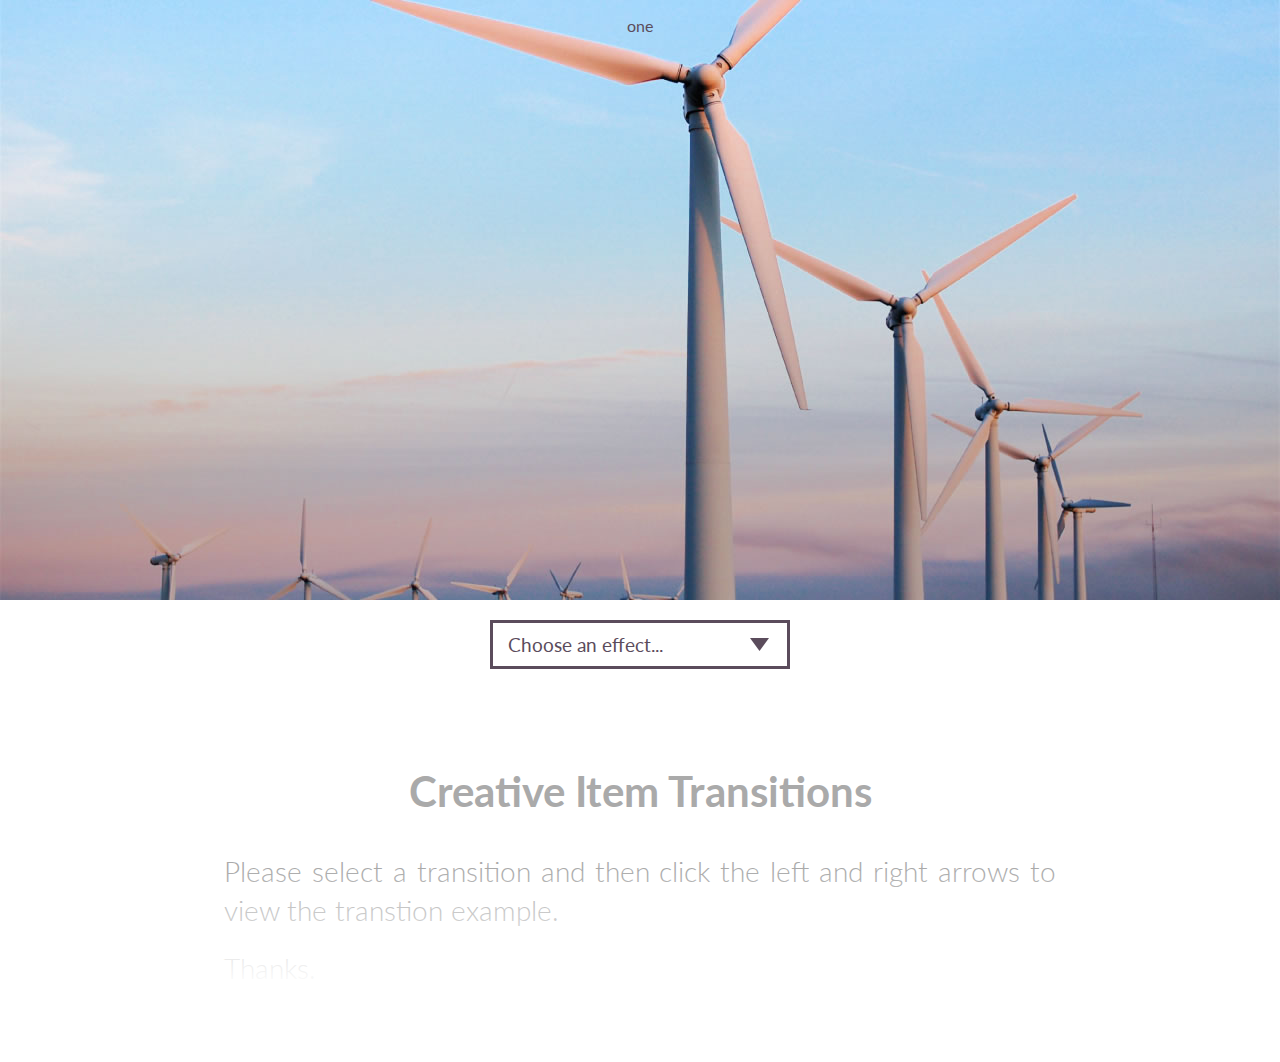
==== commit 5e4a05e8: "push for presentation" ====
--- a/transitions/index.html
+++ b/transitions/index.html
@@ -20,10 +20,10 @@
 			<section>
 				<div id="component" class="component component-fullwidth">
 					<ul class="itemwrap">
-						<li class="current"><img src="img/6.jpg" alt="img06"/>one</li>
-						<li><img src="img/7.jpg" alt="img07"/>two</li>
-						<li><img src="img/8.jpg" alt="img08"/>three</li>
-            <li><img src="img/9.jpg" alt="img08"/>four</li>
+						<li class="current"><img src="img/6.jpg" alt="img06"/><p>one</p></li>
+						<li><img src="img/7.jpg" alt="img07"/><p>two</p></li>
+						<li><img src="img/8.jpg" alt="img08"/><p>three</p></li>
+            <li><img src="img/9.jpg" alt="img08"/><p>four</p></li>
 					</ul>
           <div class="custom-select">
             <select id="fxselect" name="fxselect">
--- a/transitions/css/fxfullwidth.css
+++ b/transitions/css/fxfullwidth.css
@@ -3,7 +3,9 @@
 /*****************************************/
 /* Soft Scale */
 /*****************************************/
-
+p {
+  position: relative;
+}
 .fxSoftScale .navOutNext {
 	-webkit-animation: scaleUp 1.5s forwards cubic-bezier(0.7, 0, 0.3, 1);
 	animation: scaleUp 1.5s forwards cubic-bezier(0.7, 0, 0.3, 1);
@@ -481,15 +483,15 @@
 /*****************************************/
 
 .fxSnapIn .navOutNext {
-	-webkit-animation: slideOutLeft 0.5s forwards ease-in;
-	animation: slideOutLeft 0.5s forwards ease-in;
+	-webkit-animation: slideOutLeft 1s forwards ease-in;
+	animation: slideOutLeft 1s forwards ease-in;
 }
 
 .fxSnapIn .navInNext {
 	z-index: 1001;
 	opacity: 1;
-	-webkit-animation: slideFromRightFast 0.5s forwards cubic-bezier(0.7, 0, 0.3, 1);
-	animation: slideFromRightFast 0.5s forwards cubic-bezier(0.7, 0, 0.3, 1);
+	-webkit-animation: slideFromRightFast 1s forwards cubic-bezier(0.7, 0, 0.3, 1);
+	animation: slideFromRightFast 1s forwards cubic-bezier(0.7, 0, 0.3, 1);
 }
 
 .fxSnapIn .navOutPrev {
@@ -504,7 +506,7 @@
 	animation: slideFromLeftFast 0.5s forwards cubic-bezier(0.7, 0, 0.3, 1);
 }
 
-.fxSnapIn li::after {
+.fxSnapIn div.slide::after {
 	content: '';
 	position: absolute;
 	top: 0;
